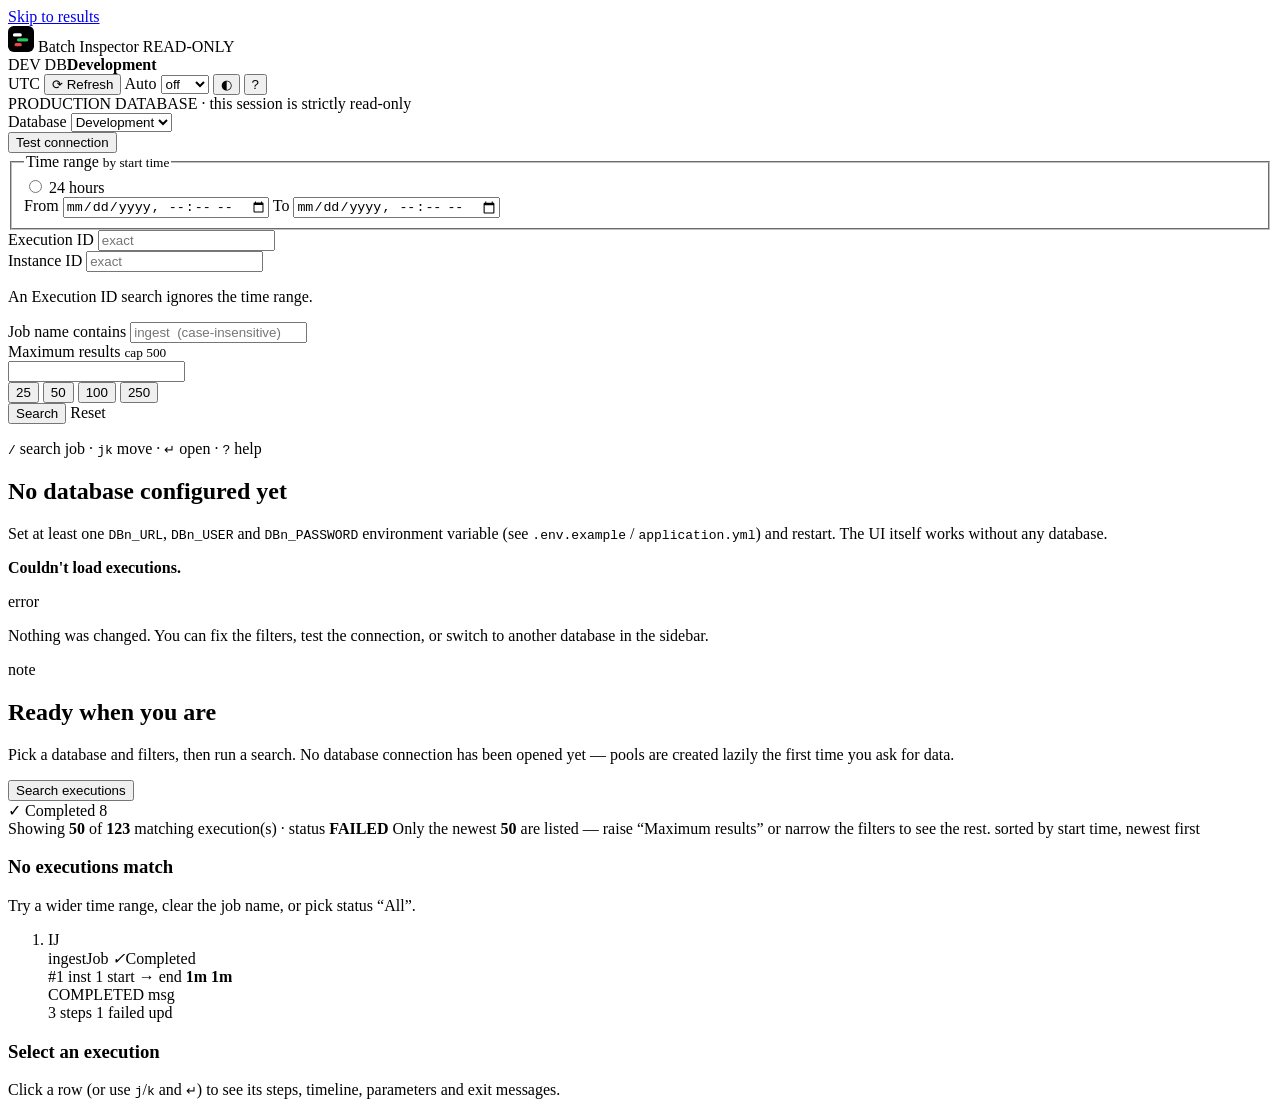
==== src/main/resources/templates/index.html @ 63a3755d "Initial commit: Spring Batch Inspector Co-authored-by: Copilot <223556219+Copilot@users.noreply.gith" ====
<!DOCTYPE html>
<html lang="en" xmlns:th="http://www.thymeleaf.org">
<head>
    <meta charset="UTF-8">
    <meta name="viewport" content="width=device-width, initial-scale=1">
    <title>Batch Inspector · read-only Spring Batch debugger</title>
    <link rel="icon" href="data:image/svg+xml,%3Csvg xmlns='http://www.w3.org/2000/svg' viewBox='0 0 32 32'%3E%3Crect width='32' height='32' rx='7' fill='%234f46e5'/%3E%3Crect x='6' y='9' width='11' height='4' rx='2' fill='%23fff'/%3E%3Crect x='11' y='15' width='14' height='4' rx='2' fill='%2322c55e'/%3E%3Crect x='8' y='21' width='9' height='4' rx='2' fill='%23ef4444'/%3E%3C/svg%3E">
    <script>
        // apply saved theme before first paint (no flash)
        try { var t = localStorage.getItem('bi.theme'); if (t) document.documentElement.setAttribute('data-theme', t); } catch (e) {}
    </script>
    <link rel="stylesheet" th:href="@{/css/app.css}">
</head>
<body th:attr="data-env=${current != null ? #strings.toLowerCase(current.environment()) : ''},data-db=${f.db()},data-searched=${searched},data-server-now=${@fmt.nowEpoch()},data-zone=${@fmt.zoneId()},data-selected=${f.selected()}">

<a class="skip" href="#main">Skip to results</a>

<header class="topbar">
    <div class="brand">
        <svg width="26" height="26" viewBox="0 0 32 32" aria-hidden="true"><rect width="32" height="32" rx="7" fill="var(--accent)"/><rect x="6" y="9" width="11" height="4" rx="2" fill="#fff"/><rect x="11" y="15" width="14" height="4" rx="2" fill="#22c55e"/><rect x="8" y="21" width="9" height="4" rx="2" fill="#ef4444"/></svg>
        <span class="brand-name">Batch Inspector</span>
        <span class="tag" title="This tool can only run SELECT statements">READ-ONLY</span>
    </div>
    <div class="db-pill" th:if="${current != null}" title="Currently selected database">
        <span class="env" th:if="${!#strings.isEmpty(current.environment())}" th:text="${current.environment()}">DEV</span>
        <span class="db-label">DB</span><b th:text="${current.name()}">Development</b>
    </div>
    <div class="spacer"></div>
    <span class="zone muted" title="All timestamps are shown in this zone"><span th:text="${@fmt.zoneLabel()}">UTC</span></span>
    <button type="button" class="btn ghost" id="btnRefresh" title="Reload the current results (r)">⟳ Refresh</button>
    <label class="auto" title="Automatically reload the results">Auto
        <select id="autoRefresh" aria-label="Auto refresh interval">
            <option value="0">off</option><option value="15">15 s</option><option value="30">30 s</option><option value="60">60 s</option>
        </select>
    </label>
    <button type="button" class="btn ghost icon" id="btnTheme" title="Toggle light / dark (t)" aria-label="Toggle theme">◐</button>
    <button type="button" class="btn ghost icon" id="btnHelp" title="Keyboard shortcuts (?)" aria-label="Keyboard shortcuts">?</button>
</header>
<div class="env-banner" role="note">PRODUCTION DATABASE · this session is strictly read-only</div>
<div id="progress" class="progress" hidden><i></i></div>

<div class="layout">
    <!-- ================= LEFT: filters ================= -->
    <aside class="sidebar" aria-label="Search and filters">
        <form id="filterForm" th:action="@{/}" method="get" novalidate>
            <input type="hidden" name="search" value="true">
            <input type="hidden" name="status" id="statusInput" th:value="${f.status()}">
            <input type="hidden" name="selected" id="selectedInput" th:value="${f.selected()}">

            <div class="field">
                <label for="db">Database</label>
                <select id="db" name="db" th:disabled="${noDatabases}">
                    <option th:each="o : ${databases}" th:value="${o.id()}"
                            th:text="${o.name() + (o.environment().isEmpty() ? '' : '  ·  ' + o.environment())}"
                            th:selected="${o.id() == f.db()}">Development</option>
                </select>
                <div class="inline">
                    <button type="button" class="link" id="btnTest" th:disabled="${noDatabases}">Test connection</button>
                    <span id="testResult" class="hint" role="status" aria-live="polite"></span>
                </div>
            </div>

            <fieldset class="field">
                <legend>Time range <small th:text="'by start time'">by start time</small></legend>
                <div class="chips" role="radiogroup">
                    <label class="chip" th:each="r : ${ranges}">
                        <input type="radio" name="range" th:value="${r.code()}" th:checked="${r.code() == f.range()}">
                        <span th:text="${r.label()}">24 hours</span>
                    </label>
                </div>
                <div class="custom" id="customRange" th:hidden="${f.range() != 'custom'}">
                    <label>From <input type="datetime-local" name="from" th:value="${f.from()}"></label>
                    <label>To <input type="datetime-local" name="to" th:value="${f.to()}"></label>
                </div>
            </fieldset>

            <div class="field two">
                <div>
                    <label for="executionId">Execution ID</label>
                    <input id="executionId" name="executionId" class="mono" inputmode="numeric" autocomplete="off" placeholder="exact" th:value="${f.executionId()}">
                </div>
                <div>
                    <label for="instanceId">Instance ID</label>
                    <input id="instanceId" name="instanceId" class="mono" inputmode="numeric" autocomplete="off" placeholder="exact" th:value="${f.instanceId()}">
                </div>
            </div>
            <p class="hint tight">An Execution ID search ignores the time range.</p>

            <div class="field">
                <label for="jobName">Job name contains</label>
                <input id="jobName" name="jobName" type="search" class="mono" autocomplete="off" spellcheck="false"
                       placeholder="ingest  (case-insensitive)" th:value="${f.jobName()}">
            </div>

            <div class="field">
                <label for="max">Maximum results <small th:text="'cap ' + ${maxLimit}">cap 500</small></label>
                <div class="inline">
                    <input id="max" name="max" type="number" min="1" th:max="${maxLimit}" class="mono narrow" th:value="${f.max()}">
                    <div class="presets">
                        <button type="button" class="mini" data-max="25">25</button>
                        <button type="button" class="mini" data-max="50">50</button>
                        <button type="button" class="mini" data-max="100">100</button>
                        <button type="button" class="mini" data-max="250">250</button>
                    </div>
                </div>
            </div>

            <div class="actions">
                <button type="submit" class="btn primary" th:disabled="${noDatabases}">Search</button>
                <a class="btn" th:href="@{/}" id="btnReset" title="Restore all filters to their defaults">Reset</a>
            </div>
        </form>

        <div class="side-foot">
            <p><kbd>/</kbd> search job · <kbd>j</kbd><kbd>k</kbd> move · <kbd>↵</kbd> open · <kbd>?</kbd> help</p>
        </div>
    </aside>

    <!-- ================= RIGHT: results ================= -->
    <main class="main" id="main">

        <section class="empty big" th:if="${noDatabases}">
            <h2>No database configured yet</h2>
            <p>Set at least one <code>DBn_URL</code>, <code>DBn_USER</code> and <code>DBn_PASSWORD</code> environment variable
                (see <code>.env.example</code> / <code>application.yml</code>) and restart. The UI itself works without any database.</p>
        </section>

        <th:block th:unless="${noDatabases}">

            <div class="alert error" role="alert" th:if="${error != null}">
                <b>Couldn't load executions.</b>
                <p th:text="${error}">error</p>
                <p class="hint">Nothing was changed. You can fix the filters, test the connection, or switch to another database in the sidebar.</p>
            </div>
            <div class="alert info" th:each="n : ${notes}" th:text="${n}">note</div>

            <section class="empty big" th:if="${!searched}">
                <div class="hero-bars" aria-hidden="true"><i></i><i></i><i></i><i></i></div>
                <h2>Ready when you are</h2>
                <p>Pick a database and filters, then run a search. No database connection has been opened yet — pools are created
                    lazily the first time you ask for data.</p>
                <button type="submit" form="filterForm" class="btn primary large">Search executions</button>
            </section>

            <th:block th:if="${searched and result != null}">

                <nav class="statusbar" aria-label="Filter by execution status">
                    <a th:each="c : ${cards}" class="scard"
                       th:classappend="${'s-' + c.css() + (c.active() ? ' active' : '') + (c.count() == 0 and c.code() != 'all' ? ' zero' : '')}"
                       th:attr="aria-current=${c.active() ? 'true' : null}"
                       th:href="@{/(db=${f.db()},range=${f.range()},from=${f.from()},to=${f.to()},executionId=${f.executionId()},instanceId=${f.instanceId()},jobName=${f.jobName()},max=${f.max()},status=${c.code()},search=true)}"
                       th:title="${c.label() + ': ' + @fmt.num(c.count()) + ' execution(s) match the sidebar filters'}">
                        <span class="glyph" aria-hidden="true" th:text="${c.glyph()}">✓</span>
                        <span class="lbl" th:text="${c.label()}">Completed</span>
                        <span class="cnt" th:text="${@fmt.num(c.count())}">8</span>
                        <i class="share" th:style="${'--pct:' + @fmt.pct(c.count(), result.total()) + '%'}"></i>
                    </a>
                </nav>

                <div class="meta">
                    <span>Showing <b th:text="${@fmt.num(result.rows().size())}">50</b> of
                        <b th:text="${@fmt.num(result.matching())}">123</b> matching execution(s)</span>
                    <span class="muted" th:if="${f.status() != 'all'}">· status <b th:text="${f.status()}">FAILED</b></span>
                    <span class="trunc" th:if="${result.truncated()}">Only the newest <b th:text="${result.limit()}">50</b> are listed — raise “Maximum results” or narrow the filters to see the rest.</span>
                    <span class="muted right">sorted by start time, newest first</span>
                </div>

                <div class="split">
                    <section class="list-col" aria-label="Job executions">
                        <div class="empty" th:if="${result.rows().isEmpty()}">
                            <h3>No executions match</h3>
                            <p>Try a wider time range, clear the job name, or pick status “All”.</p>
                        </div>
                        <ol class="exec-list" id="execList" role="listbox" aria-label="Job executions" th:unless="${result.rows().isEmpty()}">
                            <li th:each="e : ${result.rows()}" class="exec" tabindex="0" role="option"
                                th:classappend="${'s-' + @fmt.statusCss(e.status()) + (f.selected() == ('' + e.id()) ? ' selected' : '')}"
                                th:attr="data-id=${e.id()},aria-selected=${f.selected() == ('' + e.id())}"
                                th:with="el=${@fmt.elapsedMs(e.startTime(), e.endTime(), e.status())}">
                                <i class="stripe"></i>
                                <div class="avatar" th:style="${'--h:' + @fmt.hue(e.jobName())}" th:text="${@fmt.initials(e.jobName())}" aria-hidden="true">IJ</div>
                                <div class="body">
                                    <div class="row1">
                                        <span class="jobname mono" th:text="${e.jobName()}" th:title="${e.jobName()}">ingestJob</span>
                                        <span class="badge" th:classappend="${'s-' + @fmt.statusCss(e.status())}">
                                            <i th:text="${@fmt.statusGlyph(e.status())}">✓</i><span th:text="${@fmt.statusLabel(e.status())}">Completed</span>
                                        </span>
                                    </div>
                                    <div class="row2 mono">
                                        <span title="Job execution id">#<span th:text="${e.id()}">1</span></span>
                                        <span title="Job instance id">inst&nbsp;<span th:text="${e.instanceId()}">1</span></span>
                                        <span th:title="${'Started ' + @fmt.ts(e.startTime())}" th:text="${@fmt.tsShort(e.startTime())}">start</span>
                                        <span>→</span>
                                        <span th:title="${'Ended ' + @fmt.ts(e.endTime())}" th:text="${e.endTime() == null ? (@fmt.live(e.startTime(), e.endTime(), e.status()) ? 'running' : '—') : @fmt.tsShort(e.endTime())}">end</span>
                                        <b class="dur live-elapsed" th:if="${@fmt.live(e.startTime(), e.endTime(), e.status())}" th:attr="data-start=${@fmt.epoch(e.startTime())}" th:text="${@fmt.duration(el)}">1m</b>
                                        <b class="dur" th:unless="${@fmt.live(e.startTime(), e.endTime(), e.status())}" th:text="${@fmt.duration(el)}">1m</b>
                                    </div>
                                    <div class="row3">
                                        <span class="exitcode mono" th:text="${e.exitCode() == null ? '—' : e.exitCode()}">COMPLETED</span>
                                        <span class="exitmsg" th:if="${@fmt.notBlank(e.exitMessage())}" th:text="${@fmt.oneLine(e.exitMessage(), 140)}" th:title="${@fmt.oneLine(e.exitMessage(), 400)}">msg</span>
                                    </div>
                                    <div class="row4">
                                        <span class="chip-s" th:text="${e.stepCount() + (e.stepCount() == 1 ? ' step' : ' steps')}">3 steps</span>
                                        <span class="chip-s bad" th:if="${e.failedStepCount() > 0}" th:text="${e.failedStepCount() + ' failed'}">1 failed</span>
                                        <span class="chip-s" th:if="${e.lastUpdated() != null}" th:title="${'Last updated ' + @fmt.ts(e.lastUpdated())}" th:text="${'upd ' + @fmt.tsShort(e.lastUpdated())}">upd</span>
                                        <span class="durbar" th:title="'Duration relative to the longest listed execution'"><i th:style="${'width:' + @fmt.pct(el, result.maxDurationMs()) + '%'}"></i></span>
                                    </div>
                                </div>
                            </li>
                        </ol>
                    </section>

                    <section class="detail" id="detailPane" aria-live="polite" aria-label="Execution details">
                        <div class="placeholder">
                            <div class="hero-bars" aria-hidden="true"><i></i><i></i><i></i><i></i></div>
                            <h3>Select an execution</h3>
                            <p>Click a row (or use <kbd>j</kbd>/<kbd>k</kbd> and <kbd>↵</kbd>) to see its steps, timeline, parameters and exit messages.</p>
                        </div>
                    </section>
                </div>
            </th:block>
        </th:block>
    </main>
</div>

<dialog id="helpDlg" aria-labelledby="helpTitle">
    <h3 id="helpTitle">Keyboard shortcuts</h3>
    <table class="keys">
        <tr><td><kbd>/</kbd></td><td>Focus “Job name contains”</td></tr>
        <tr><td><kbd>j</kbd> / <kbd>k</kbd></td><td>Next / previous execution</td></tr>
        <tr><td><kbd>↵</kbd></td><td>Open the focused execution</td></tr>
        <tr><td><kbd>1</kbd>–<kbd>4</kbd></td><td>Detail tabs: Overview · Steps · Parameters · Context</td></tr>
        <tr><td><kbd>r</kbd></td><td>Refresh results</td></tr>
        <tr><td><kbd>t</kbd></td><td>Toggle light / dark</td></tr>
        <tr><td><kbd>Esc</kbd></td><td>Close details / this dialog</td></tr>
    </table>
    <form method="dialog"><button class="btn primary">Close</button></form>
</dialog>

<script th:src="@{/js/timeline.js}"></script>
<script th:src="@{/js/app.js}"></script>
</body>
</html>
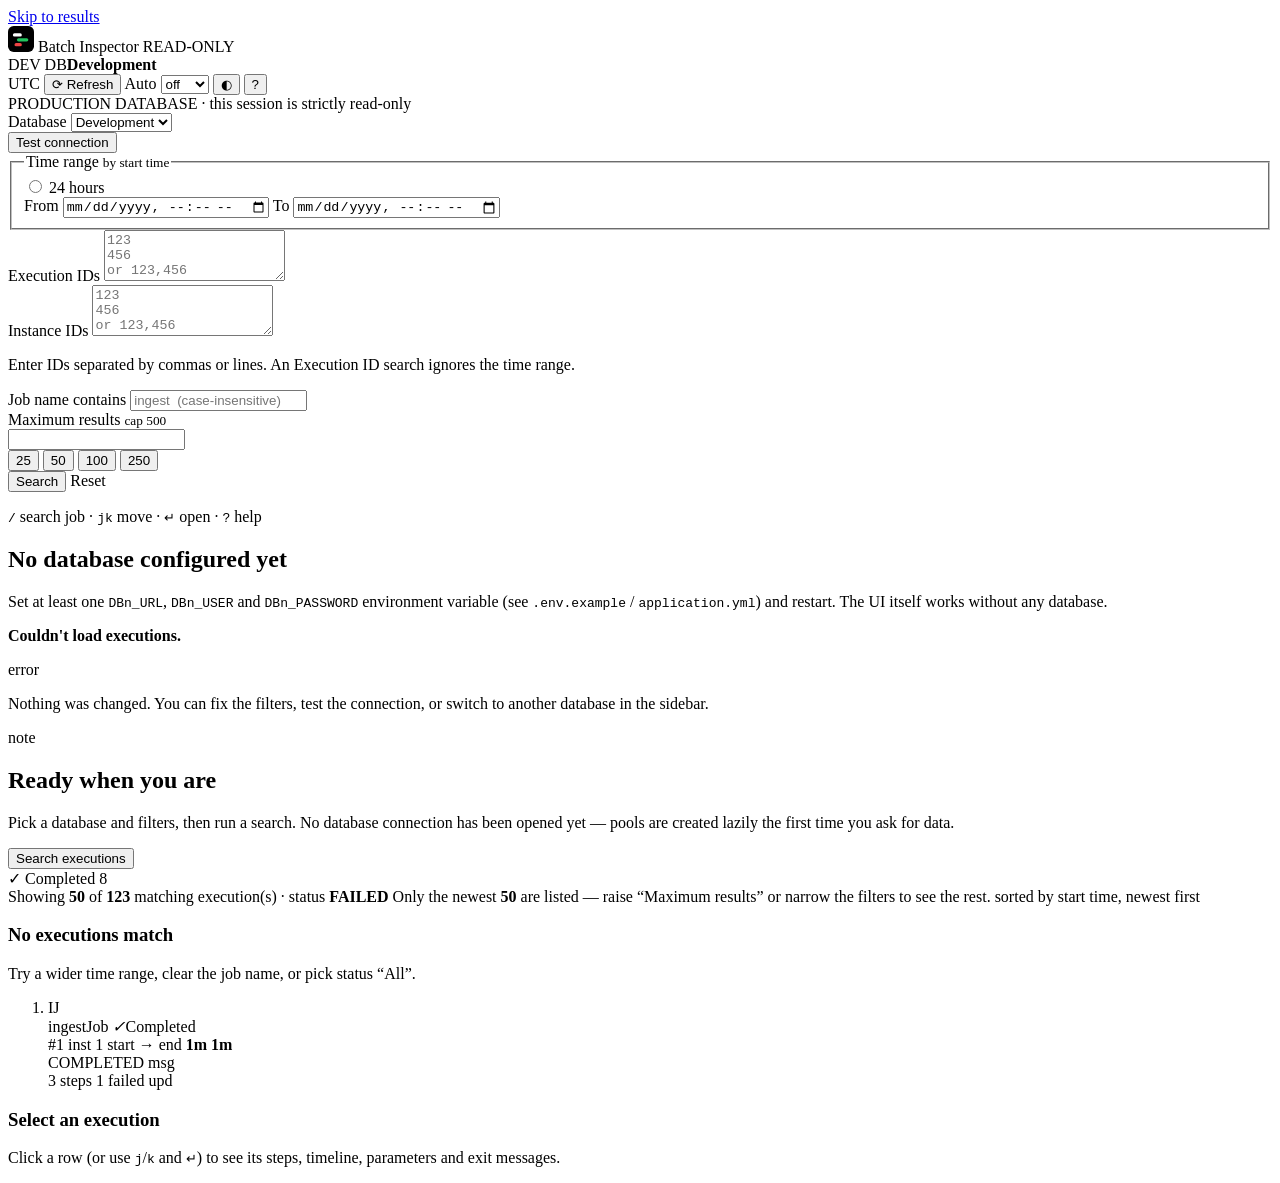
==== commit 32e7346d: "Enhance search ID filters and panel widths Co-authored-by: Copilot <223556219+Copilot@users.noreply." ====
--- a/src/main/resources/templates/index.html
+++ b/src/main/resources/templates/index.html
@@ -76,15 +76,17 @@
 
             <div class="field two">
                 <div>
-                    <label for="executionId">Execution ID</label>
-                    <input id="executionId" name="executionId" class="mono" inputmode="numeric" autocomplete="off" placeholder="exact" th:value="${f.executionId()}">
+                    <label for="executionId">Execution IDs</label>
+                    <textarea id="executionId" name="executionId" class="mono id-list" rows="3" autocomplete="off"
+                              placeholder="123&#10;456&#10;or 123,456" th:text="${f.executionId()}"></textarea>
                 </div>
                 <div>
-                    <label for="instanceId">Instance ID</label>
-                    <input id="instanceId" name="instanceId" class="mono" inputmode="numeric" autocomplete="off" placeholder="exact" th:value="${f.instanceId()}">
-                </div>
-            </div>
-            <p class="hint tight">An Execution ID search ignores the time range.</p>
+                    <label for="instanceId">Instance IDs</label>
+                    <textarea id="instanceId" name="instanceId" class="mono id-list" rows="3" autocomplete="off"
+                              placeholder="123&#10;456&#10;or 123,456" th:text="${f.instanceId()}"></textarea>
+                </div>
+            </div>
+            <p class="hint tight">Enter IDs separated by commas or lines. An Execution ID search ignores the time range.</p>
 
             <div class="field">
                 <label for="jobName">Job name contains</label>
